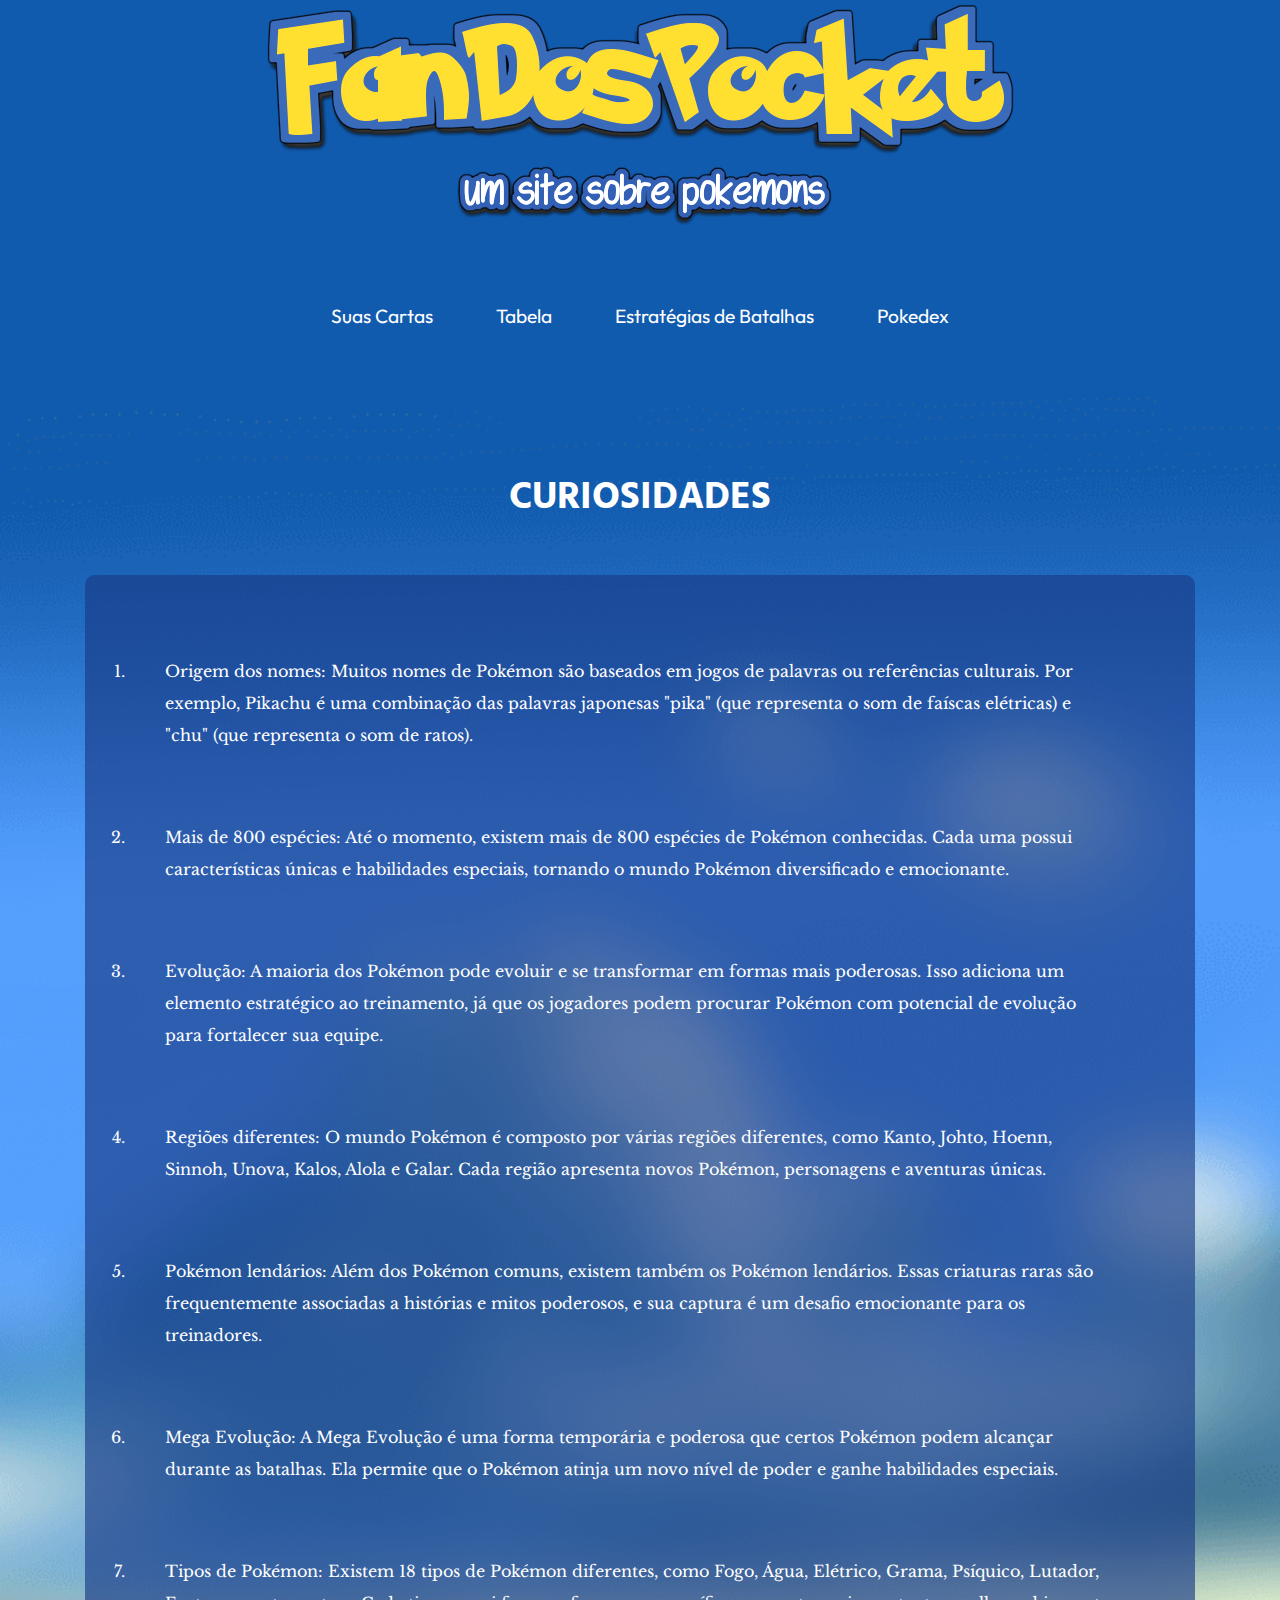
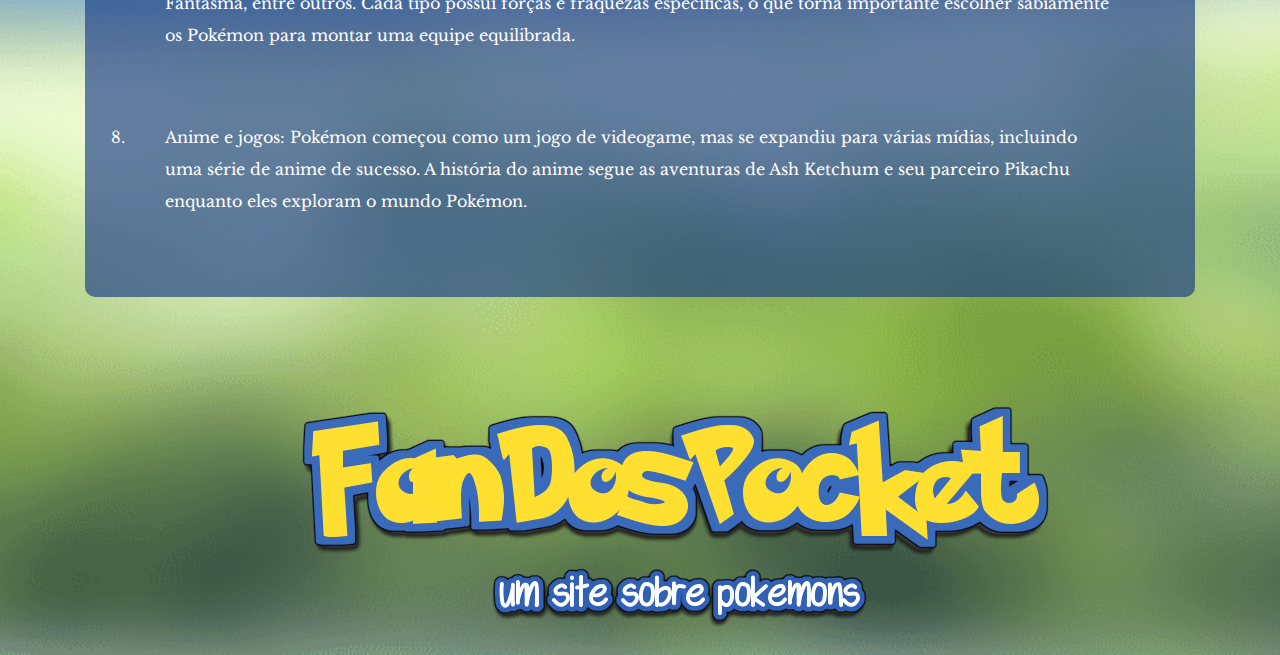
==== TSI-site/html/curiosidades.html @ fc933998 "Add files via upload" ====
<!DOCTYPE html>
<html lang="pt-br">
    <head>
        <meta charset="UTF-8">
        <meta http-equiv="X-UA-Compatible" content="IE=edge">
        <meta name="viewport" content="width=device-width, initial-scale=1.0">
        <link rel="stylesheet" href="/TSI-site/css/curiosidades.css">
        <link rel="shortcut icon" href="/TSI-site/img/pokebola.png" type="img x-icon">
        <title>FanDosPocket</title>

        <link rel="preconnect" href="https://fonts.googleapis.com">
        <link rel="preconnect" href="https://fonts.gstatic.com" crossorigin>
        <link href="https://fonts.googleapis.com/css2?family=Hind:wght@300;400;500&display=swap" rel="stylesheet">

        <link rel="preconnect" href="https://fonts.googleapis.com">
        <link rel="preconnect" href="https://fonts.gstatic.com" crossorigin>
        <link href="https://fonts.googleapis.com/css2?family=Bebas+Neue&family=PT+Sans+Narrow:wght@400;700&display=swap" rel="stylesheet">

        <link rel="preconnect" href="https://fonts.googleapis.com">
        <link rel="preconnect" href="https://fonts.gstatic.com" crossorigin>
        <link href="https://fonts.googleapis.com/css2?family=Bebas+Neue&family=PT+Sans+Narrow:wght@400;700&display=swap" rel="stylesheet">

        <link rel="preconnect" href="https://fonts.googleapis.com">
        <link rel="preconnect" href="https://fonts.gstatic.com" crossorigin>
        <link href="https://fonts.googleapis.com/css2?family=Bebas+Neue&family=Mochiy+Pop+One&family=PT+Sans+Narrow:wght@400;700&display=swap" rel="stylesheet">

        <link rel="preconnect" href="https://fonts.googleapis.com">
        <link rel="preconnect" href="https://fonts.gstatic.com" crossorigin>
        <link href="https://fonts.googleapis.com/css2?family=Bebas+Neue&family=Mochiy+Pop+One&family=Rajdhani:wght@500&family=Secular+One&display=swap" rel="stylesheet">

        <link rel="preconnect" href="https://fonts.googleapis.com">
        <link rel="preconnect" href="https://fonts.gstatic.com" crossorigin>
        <link href="https://fonts.googleapis.com/css2?family=Outfit:wght@600&display=swap" rel="stylesheet">

        <link rel="preconnect" href="https://fonts.googleapis.com">
        <link rel="preconnect" href="https://fonts.gstatic.com" crossorigin>
        <link href="https://fonts.googleapis.com/css2?family=Libre+Baskerville:wght@400;700&display=swap" rel="stylesheet">
    </head>
    <body>
        <header>
            <a href="/index.html"><img class="banner-principal" src="/TSI-site/img/FanDosPocket.png" alt="Logo da Instituição IFSP"></a>
            <nav>
                <div>
                    <a class="link-nav" href="/TSI-site/projeto-pokemon-slider-main/galeriaDeImagens.html">Suas Cartas</a>
                    <a class="link-nav" href="/TSI-site/html/tabela.html">Tabela</a>
                    <a class="link-nav" href="/TSI-site/html/estrategiasDeBatalhas.html">Estratégias de Batalhas</a>
                    <a class="link-nav" href="/TSI-site/html/Pokedex.html">Pokedex</a>
                </div>
            </nav>
        </header>
        <div class="containers">
            <main>
                <section class="secao-principal">
                    <h1>CURIOSIDADES</h1>
                    <ol type="1">
                        <li>
                            Origem dos nomes: Muitos nomes de Pokémon são baseados em jogos de palavras ou referências culturais. Por exemplo, Pikachu é uma combinação das palavras japonesas "pika" (que representa o som de faíscas elétricas) e "chu" (que representa o som de ratos).
                        </li>
                        <li>
                            Mais de 800 espécies: Até o momento, existem mais de 800 espécies de Pokémon conhecidas. Cada uma possui características únicas e habilidades especiais, tornando o mundo Pokémon diversificado e emocionante.
                        </li>
                        <li>
                            Evolução: A maioria dos Pokémon pode evoluir e se transformar em formas mais poderosas. Isso adiciona um elemento estratégico ao treinamento, já que os jogadores podem procurar Pokémon com potencial de evolução para fortalecer sua equipe.
                        </li>
                        <li>
                            Regiões diferentes: O mundo Pokémon é composto por várias regiões diferentes, como Kanto, Johto, Hoenn, Sinnoh, Unova, Kalos, Alola e Galar. Cada região apresenta novos Pokémon, personagens e aventuras únicas.
                        </li>
                        <li>
                            Pokémon lendários: Além dos Pokémon comuns, existem também os Pokémon lendários. Essas criaturas raras são frequentemente associadas a histórias e mitos poderosos, e sua captura é um desafio emocionante para os treinadores.
                        </li>
                        <li>
                            Mega Evolução: A Mega Evolução é uma forma temporária e poderosa que certos Pokémon podem alcançar durante as batalhas. Ela permite que o Pokémon atinja um novo nível de poder e ganhe habilidades especiais.
                        </li>
                        <li>
                            Tipos de Pokémon: Existem 18 tipos de Pokémon diferentes, como Fogo, Água, Elétrico, Grama, Psíquico, Lutador, Fantasma, entre outros. Cada tipo possui forças e fraquezas específicas, o que torna importante escolher sabiamente os Pokémon para montar uma equipe equilibrada.
                        </li>
                        <li>
                            Anime e jogos: Pokémon começou como um jogo de videogame, mas se expandiu para várias mídias, incluindo uma série de anime de sucesso. A história do anime segue as aventuras de Ash Ketchum e seu parceiro Pikachu enquanto eles exploram o mundo Pokémon.
                        </li>
                    </ol>
                </section>
            </main>
            
        </div>

        <footer>
            <a class="img-footer" href="#"><img class="banner-footer" src="/TSI-site/img/FanDosPocket.png" alt="Logo da Instituição IFSP"></a>
        </footer>
    </body>
</html>
---- TSI-site/css/curiosidades.css ----
/* // Reset Css //  */

html, body, div, span, applet, object, iframe,
h1, h2, h3, h4, h5, h6, p, blockquote, pre,
a, abbr, acronym, address, big, cite, code,
del, dfn, em, img, ins, kbd, q, s, samp,
small, strike, strong, sub, sup, tt, var,
b, u, i, center,
dl, dt, dd, ol, ul, li,
fieldset, form, label, legend,
table, caption, tbody, tfoot, thead, tr, th, td,
article, aside, canvas, details, embed, 
figure, figcaption, footer, header, hgroup, 
menu, nav, output, ruby, section, summary,
time, mark, audio, video {
	margin: 0;
	padding: 0;
	border: 0;
	font-size: 100%;
	font: inherit;
}
article, aside, details, figcaption, figure, 
footer, header, hgroup, menu, nav, section {
	display: block;
}
body {
	line-height: 1;
}
blockquote, q {
	quotes: none;
}
blockquote:before, blockquote:after,
q:before, q:after {
	content: '';
	content: none;
}
table {
	border-collapse: collapse;
	border-spacing: 0;
}

/*-----------------------/-/---------------------*/

body {
    background-image: url(../img/fundo-site.png);/*maneira de colocar img.*/
    background-repeat: no-repeat;/*isso diz para o background não repetir o fundo*/
    background-size: cover;/*isso diz para o background ocupar todo o body*/
    min-height: 100vh;
	display: flex;
    flex-direction: column;
    align-items: flex-start;
}

.containers {
    display: flex;
    flex-direction: row;
    width: 100%;
}


header {
	font-family: 'Outfit', sans-serif;
	display: flex;
	flex-wrap: wrap;
	justify-content: center;
	align-items: center;
	width: 100%;
}

nav {
	border-radius: 10px;
	display: flex;
	justify-content: center;
	align-items: center;
	gap: 40px;
	margin-top: 4em; /* Adicione um espaçamento superior para separar do header */
}

main {
	font-family: 'Libre Baskerville', serif;
    flex: 1;
    padding: 25px;
	display: flex;
	justify-content: center;
	align-items: center;
	margin: 50px;
}

footer {
	width: 1211px;
	padding: 20px;
	display: flex;
	text-align: center;
	justify-content: center;
	align-items: center;
	margin: 0 50px 0 50px;
}

.link-nav:link, .link-nav:visited {
  background-color: transparent;
  color: hsl(0, 0%, 100%);
  text-decoration: none;
  border-radius: .25rem;
  line-height: 2.5rem;
  transition: .3s;
}

.link-nav:hover {
  color: hsl(120 100% 0%);
  background-color: hsl(51, 84%, 36%);
  padding: 0.25rem 0.5rem;
}

.link-nav:active {
	font-size: 16px;
}

.link-nav {
	font-size: 1.2rem;
	margin: 30px;
}

h1 {
	margin: 1.5em;
	text-align: center;
	font-size: 2.4rem;
	font-family: 'Hind', sans-serif;
	font-weight: 700;
	color: #fff;
}

ol {
	padding: 45px;
	background-color: #193b85a6;
	border-radius: 10px;
	line-height: 2em;
}

li {
	padding: 35px;
	color: #fff;
}

.enfase {
	font-size: 20px;
	font-weight: bold;
}

.secao-principal {
	padding: 10px;
}

p {
	line-height: 20px;
	margin-bottom: 15px;
}

.banner-footer {
	cursor: pointer;
}
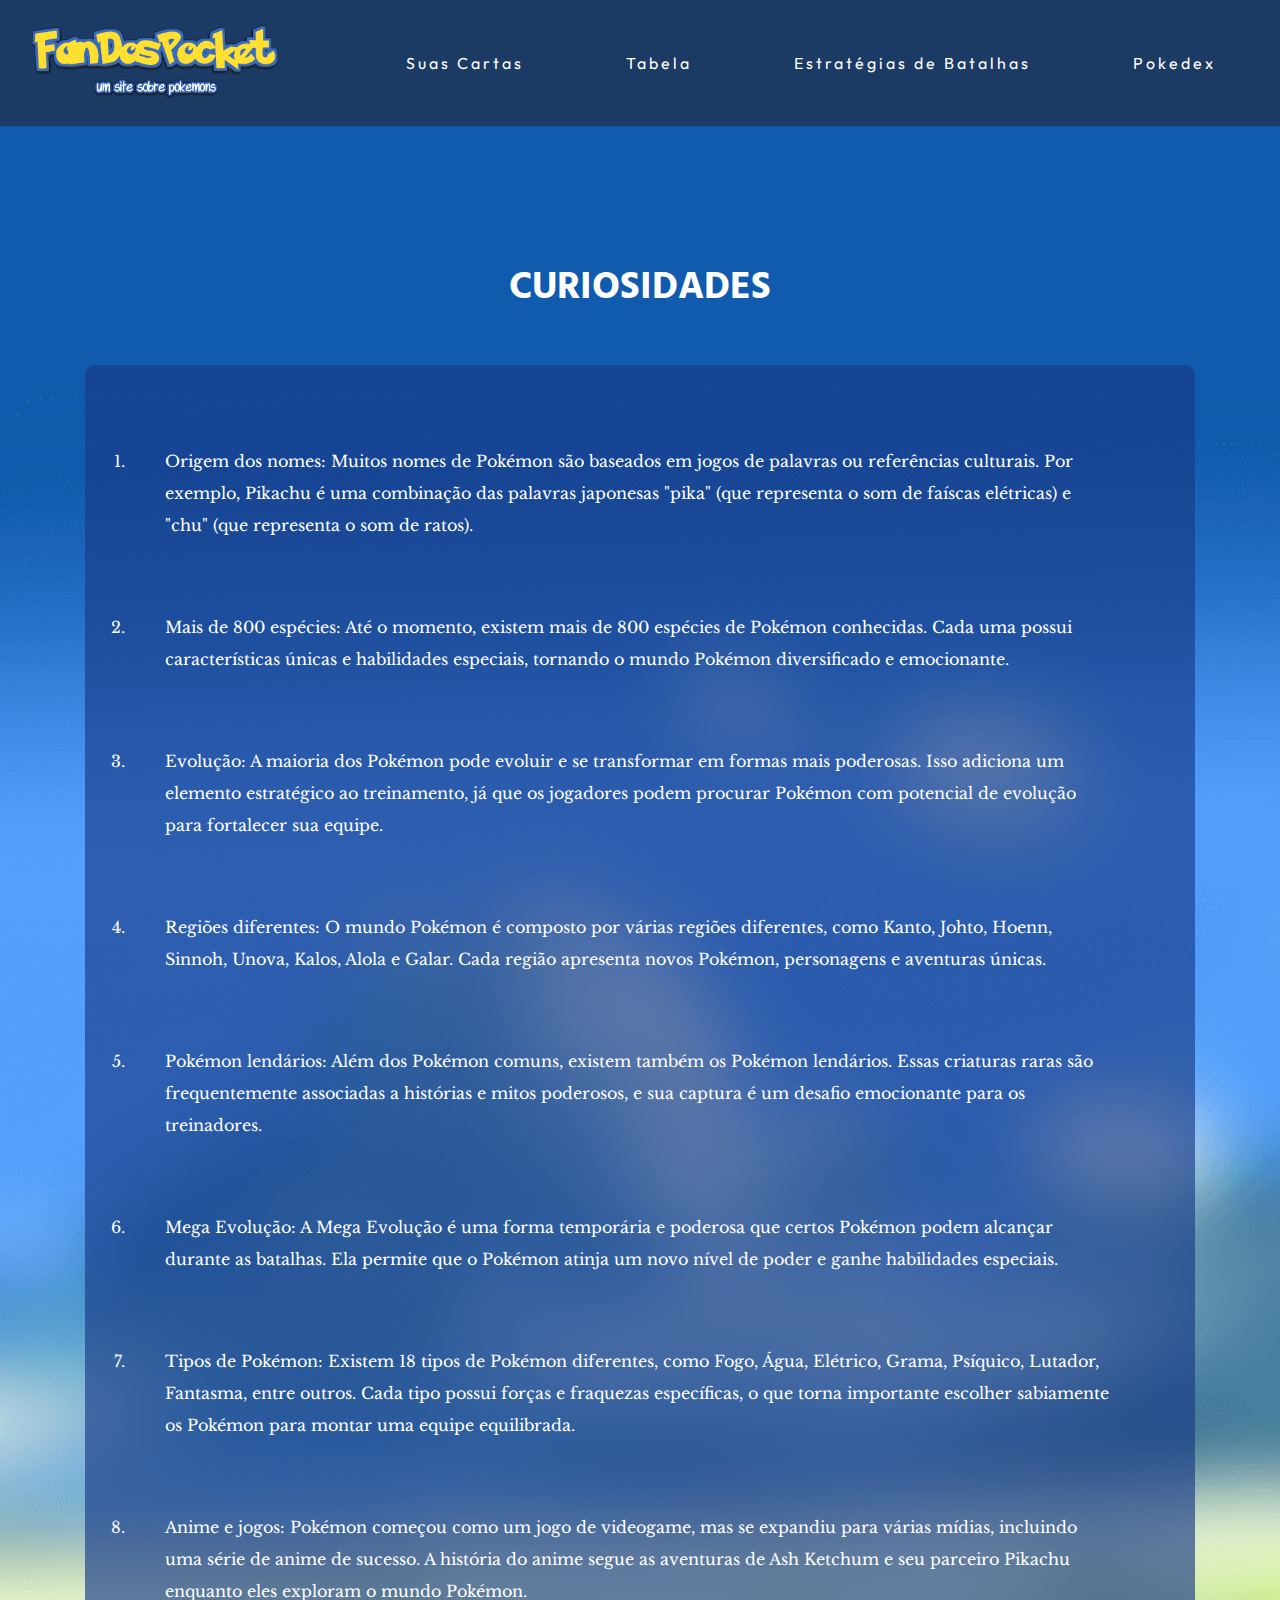
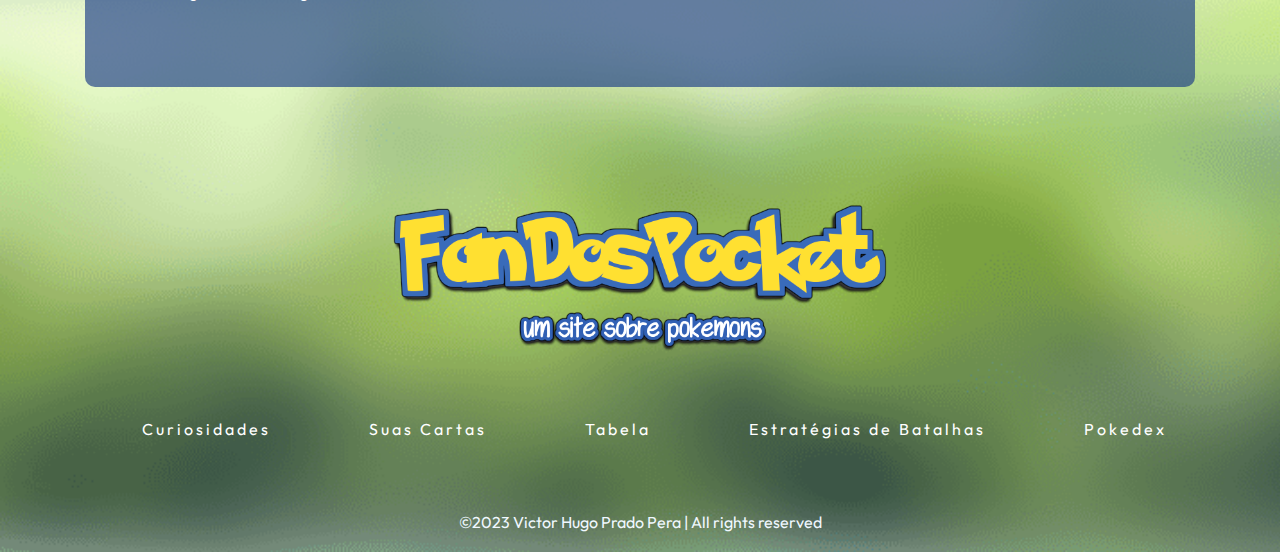
==== commit 8e6ffd84: "curiosidade e semi-pokedex" ====
--- a/TSI-site/html/curiosidades.html
+++ b/TSI-site/html/curiosidades.html
@@ -38,16 +38,22 @@
     </head>
     <body>
         <header>
-            <a href="/index.html"><img class="banner-principal" src="/TSI-site/img/FanDosPocket.png" alt="Logo da Instituição IFSP"></a>
             <nav>
-                <div>
-                    <a class="link-nav" href="/TSI-site/projeto-pokemon-slider-main/galeriaDeImagens.html">Suas Cartas</a>
-                    <a class="link-nav" href="/TSI-site/html/tabela.html">Tabela</a>
-                    <a class="link-nav" href="/TSI-site/html/estrategiasDeBatalhas.html">Estratégias de Batalhas</a>
-                    <a class="link-nav" href="/TSI-site/html/Pokedex.html">Pokedex</a>
+                <a href="/"><img class="logo_pokemon" src="/TSI-site/img/FanDosPocket.png" alt=""></a>
+                <div class="mobile-menu">
+                    <div class="line1"></div>
+                    <div class="line2"></div>
+                    <div class="line3"></div>
                 </div>
+                <ul class="nav-list">
+                    <li><a class="link-nav" href="/TSI-site/projeto-pokemon-slider-main/galeriaDeImagens.html">Suas Cartas<a></li>
+                    <li><a class="link-nav" href="/TSI-site/html/tabela.html">Tabela</a></li>
+                    <li><a class="link-nav" href="/TSI-site/html/estrategiasDeBatalhas.html">Estratégias de Batalhas</a></li>
+                    <li><a class="link-nav" href="/TSI-site/html/Pokedex.html">Pokedex</a></li>
+                </ul>
             </nav>
         </header>
+
         <div class="containers">
             <main>
                 <section class="secao-principal">
@@ -84,7 +90,19 @@
         </div>
 
         <footer>
-            <a class="img-footer" href="#"><img class="banner-footer" src="/TSI-site/img/FanDosPocket.png" alt="Logo da Instituição IFSP"></a>
+            <div class="footer_container">
+                <a href="#"><img class="banner-footer" src="/TSI-site/img/FanDosPocket.png" alt="Logo do site"></a>
+                <ul class="nav-list_footer">
+                    <li><a class="link-nav" href="/TSI-site/html/curiosidades.html">Curiosidades</a></li>
+                    <li><a class="link-nav" href="/TSI-site/projeto-pokemon-slider-main/galeriaDeImagens.html">Suas Cartas</a></li>
+                    <li><a class="link-nav" href="/TSI-site/html/tabela.html">Tabela</a></li>
+                    <li><a class="link-nav" href="/TSI-site/html/estrategiasDeBatalhas.html">Estratégias de Batalhas</a></li>
+                    <li><a class="link-nav" href="/TSI-site/html/Pokedex.html">Pokedex</a></li>
+                </ul>
+                <p style="color: aliceblue; margin: 20px 0;">&copy;2023 Victor Hugo Prado Pera | All rights reserved</p>
+            </div>
         </footer>
+
+        <script src="/mobile_navbar.js"></script>
     </body>
 </html>--- a/TSI-site/css/curiosidades.css
+++ b/TSI-site/css/curiosidades.css
@@ -48,7 +48,53 @@
     min-height: 100vh;
 	display: flex;
     flex-direction: column;
-    align-items: flex-start;
+	font-family: 'Outfit', sans-serif;
+}
+
+a {
+	color: #fff;
+	text-decoration: none;
+	transition: 0.3s;
+}
+  
+a:hover {
+	opacity: 0.7;
+}
+  
+.logo_pokemon {
+	width: 250px;
+}
+  
+nav {
+	display: flex;
+	justify-content: space-around;
+	align-items: center;
+	font-family: 'Outfit', sans-serif;
+	background: #23232e94;
+	height: 14vh;
+}
+  
+.nav-list {
+	list-style: none;
+	display: flex;
+}
+  
+.nav-list li {
+	letter-spacing: 3px;
+	margin-left: 32px;
+}
+  
+.mobile-menu {
+	display: none;
+	cursor: pointer;
+}
+  
+.mobile-menu div {
+	width: 32px;
+	height: 2px;
+	background: #fff;
+	margin: 8px;
+	transition: 0.3s;
 }
 
 .containers {
@@ -57,25 +103,6 @@
     width: 100%;
 }
 
-
-header {
-	font-family: 'Outfit', sans-serif;
-	display: flex;
-	flex-wrap: wrap;
-	justify-content: center;
-	align-items: center;
-	width: 100%;
-}
-
-nav {
-	border-radius: 10px;
-	display: flex;
-	justify-content: center;
-	align-items: center;
-	gap: 40px;
-	margin-top: 4em; /* Adicione um espaçamento superior para separar do header */
-}
-
 main {
 	font-family: 'Libre Baskerville', serif;
     flex: 1;
@@ -86,38 +113,24 @@
 	margin: 50px;
 }
 
-footer {
-	width: 1211px;
-	padding: 20px;
-	display: flex;
+.footer_container{
+	width: 100%;
+	display: flex;
+	flex-direction: column;
 	text-align: center;
 	justify-content: center;
 	align-items: center;
-	margin: 0 50px 0 50px;
-}
-
-.link-nav:link, .link-nav:visited {
-  background-color: transparent;
-  color: hsl(0, 0%, 100%);
-  text-decoration: none;
-  border-radius: .25rem;
-  line-height: 2.5rem;
-  transition: .3s;
-}
-
-.link-nav:hover {
-  color: hsl(120 100% 0%);
-  background-color: hsl(51, 84%, 36%);
-  padding: 0.25rem 0.5rem;
-}
-
-.link-nav:active {
-	font-size: 16px;
-}
-
-.link-nav {
-	font-size: 1.2rem;
-	margin: 30px;
+	margin-top: 30px;
+}
+
+.nav-list_footer{
+	display: flex;
+	list-style: none;
+}
+
+.nav-list_footer li {
+	letter-spacing: 3px;
+	margin: 30px 0 20px 28px;
 }
 
 h1 {
@@ -157,4 +170,103 @@
 
 .banner-footer {
 	cursor: pointer;
-}
+	width: 500px;
+}
+
+@media (min-width: 320px) and (max-width: 480px){
+	body {
+		overflow-x: hidden;
+	}
+
+	nav {
+		width: 100%;
+	}
+
+	.nav-list {
+		position: absolute;
+		top: 14vh;
+		right: 0;
+		width: 100vw;
+		height: 100vh;
+		background: #23232ee5;
+		flex-direction: column;
+		align-items: center;
+		justify-content: space-around;
+		transform: translateX(100%);
+		transition: transform 0.3s ease-in;
+	}
+	  
+	.nav-list li {
+		margin-left: 0;
+		opacity: 0;
+	}
+	  
+	.mobile-menu {
+		display: block;
+	}
+	
+	.nav-list.active {
+		transform: translateX(0);
+	}
+
+	@keyframes navLinkFade {
+		from {
+		  opacity: 0;
+		  transform: translateX(50px);
+		}
+		to {
+		  opacity: 1;
+		  transform: translateX(0);
+		}
+	}
+	
+	.mobile-menu.active .line1 {
+		transform: rotate(-45deg) translate(-8px, 8px);
+	}
+	
+	.mobile-menu.active .line2 {
+		opacity: 0;
+	}
+
+	  .mobile-menu.active .line3 {
+		transform: rotate(45deg) translate(-5px, -7px);
+	}
+
+	.containers{
+		flex-direction: column;
+	}
+
+	main {
+		width: 100%;
+		margin: 0;
+		padding: 0;
+	}
+
+	h1 {
+		margin: 2.5em;
+		text-align: center;
+		font-size: 1.5rem;
+		font-family: 'Hind', sans-serif;
+		font-weight: 700;
+		color: #fff;
+	}
+
+	p {
+		line-height: 25px;
+		margin-bottom: 40px;
+	}
+	
+	.footer_container{
+		margin: 30px 0 0 0;
+		padding: 0;
+	}
+
+	.banner-footer{
+		width: 200px;
+	}
+
+	.nav-list_footer{
+		display: none;
+	}
+}
+
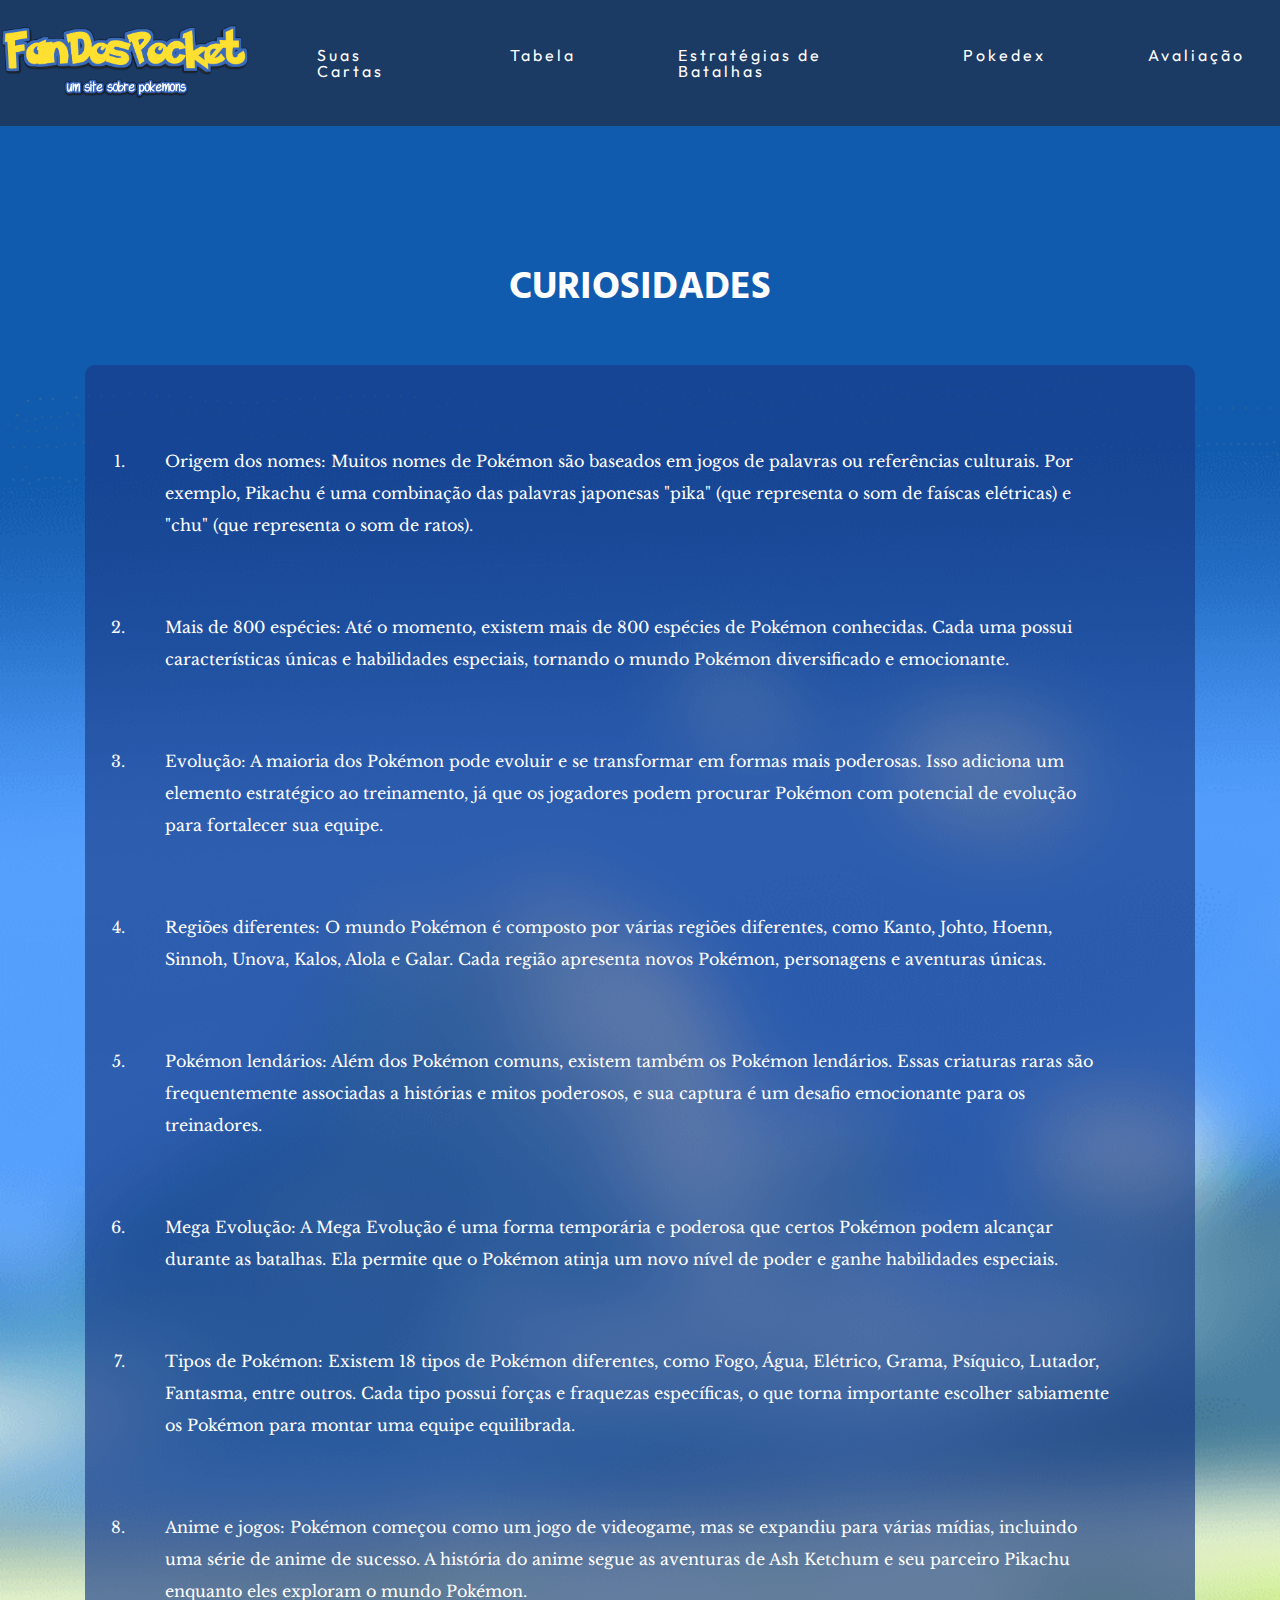
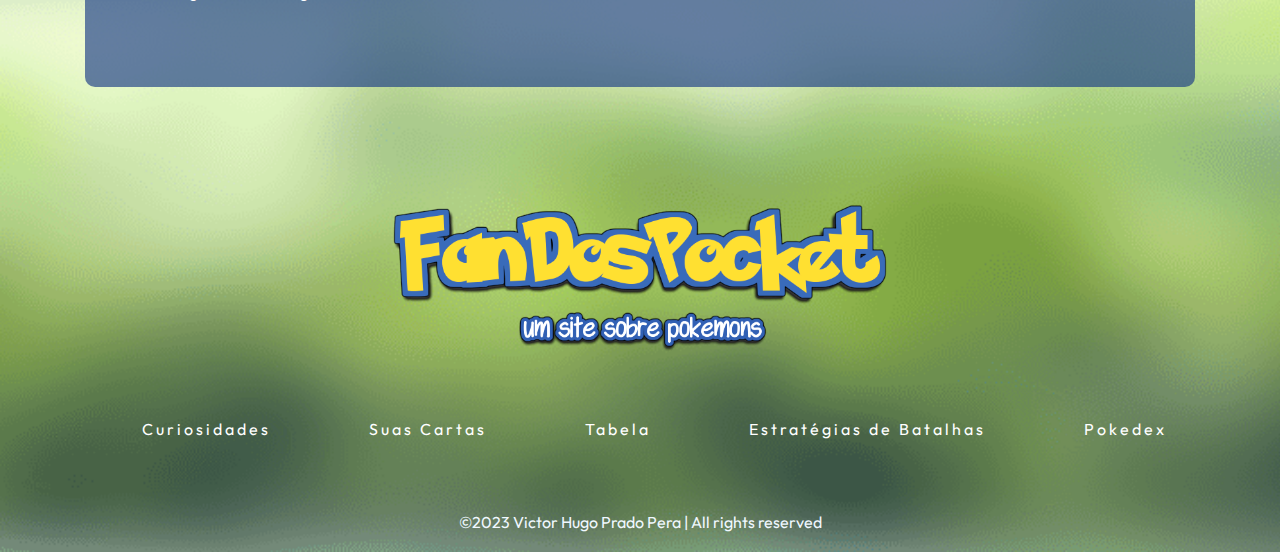
==== commit 723c6d6a: "Add files via upload" ====
--- a/TSI-site/html/curiosidades.html
+++ b/TSI-site/html/curiosidades.html
@@ -50,6 +50,7 @@
                     <li><a class="link-nav" href="/TSI-site/html/tabela.html">Tabela</a></li>
                     <li><a class="link-nav" href="/TSI-site/html/estrategiasDeBatalhas.html">Estratégias de Batalhas</a></li>
                     <li><a class="link-nav" href="/TSI-site/html/Pokedex.html">Pokedex</a></li>
+                    <li><a class="link-nav" href="/TSI-site/html/Avaliação.html">Avaliação</a></li>
                 </ul>
             </nav>
         </header>
